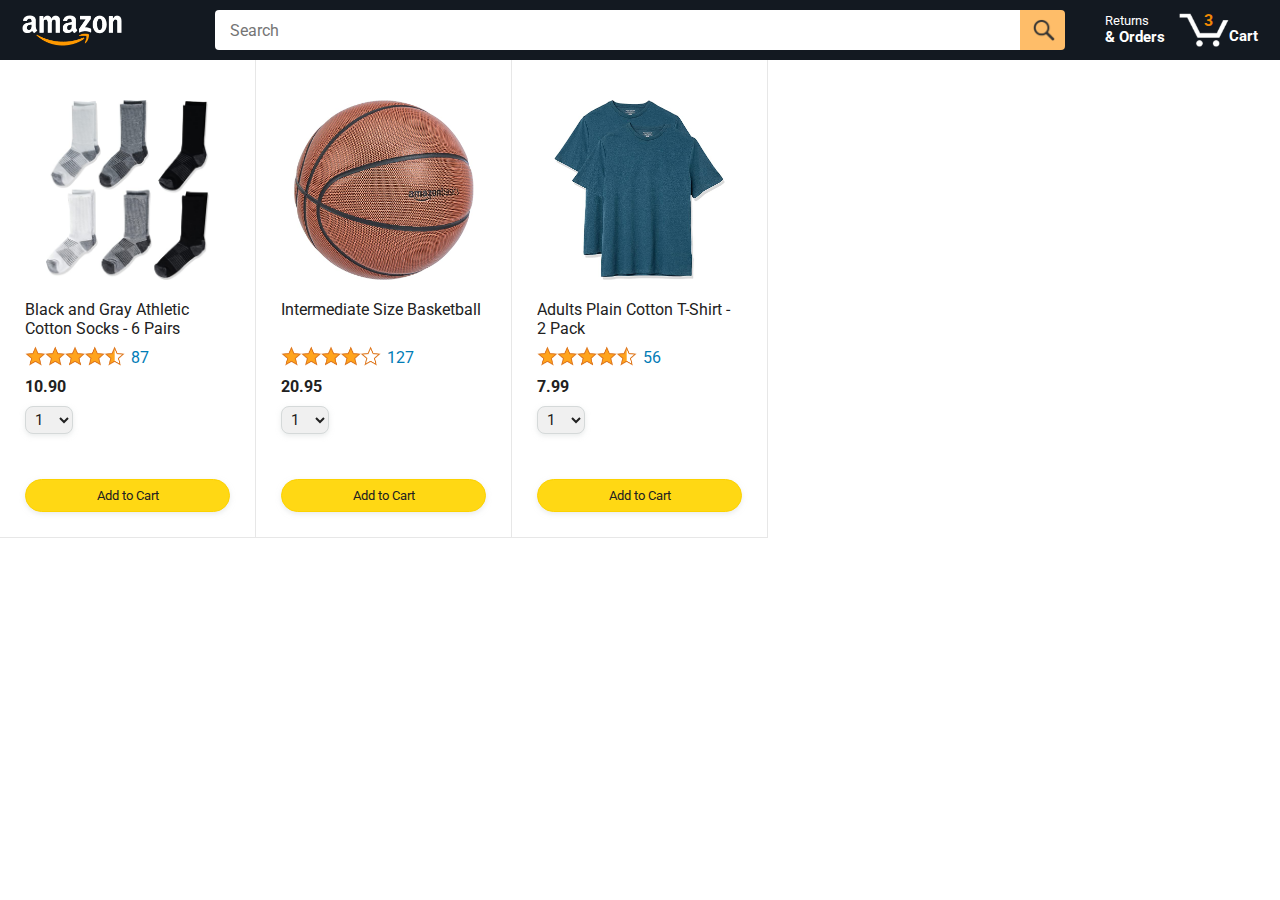
==== amazon.html @ 60e0d7c0 "Genereate HTML with Javascript" ====
<!DOCTYPE html>
<html>
  <head>
    <title>Amazon Project</title>

    <!-- This code is needed for responsive design to work.
      (Responsive design = make the website look good on
      smaller screen sizes like a phone or a tablet). -->
    <meta name="viewport" content="width=device-width, initial-scale=1">

    <!-- Load a font called Roboto from Google Fonts. -->
    <link rel="preconnect" href="https://fonts.googleapis.com">
    <link rel="preconnect" href="https://fonts.gstatic.com" crossorigin>
    <link href="https://fonts.googleapis.com/css2?family=Roboto:wght@400;500;700&display=swap" rel="stylesheet">

    <!-- Here are the CSS files for this page. -->
    <link rel="stylesheet" href="styles/shared/general.css">
    <link rel="stylesheet" href="styles/shared/amazon-header.css">
    <link rel="stylesheet" href="styles/pages/amazon.css">
  </head>
  <body>
    <div class="amazon-header">
      <div class="amazon-header-left-section">
        <a href="amazon.html" class="header-link">
          <img class="amazon-logo"
            src="images/amazon-logo-white.png">
          <img class="amazon-mobile-logo"
            src="images/amazon-mobile-logo-white.png">
        </a>
      </div>

      <div class="amazon-header-middle-section">
        <input class="search-bar" type="text" placeholder="Search">

        <button class="search-button">
          <img class="search-icon" src="images/icons/search-icon.png">
        </button>
      </div>

      <div class="amazon-header-right-section">
        <a class="orders-link header-link" href="orders.html">
          <span class="returns-text">Returns</span>
          <span class="orders-text">& Orders</span>
        </a>

        <a class="cart-link header-link" href="checkout.html">
          <img class="cart-icon" src="images/icons/cart-icon.png">
          <div class="cart-quantity">3</div>
          <div class="cart-text">Cart</div>
        </a>
      </div>
    </div>
    
    <div class="main">
      <div class="products-grid js-products-grid">
        
      </div>
    </div>


    <Script src="scripts/amazon.js"></Script>
  </body>
</html>
---- styles/shared/general.css ----
body {
  font-family: Roboto, Arial;
  color: rgb(33, 33, 33);
  /* The <body> element has a default margin of 8px
     on all sides. This removes the default margins. */
  margin: 0;
}

/* <p> elements have a default margin on the top
   and bottom. This removes the default margins. */
p {
  margin: 0;
}

button {
  cursor: pointer;
}

select {
  cursor: pointer;
}

input, select, button {
  font-family: Roboto, Arial;
}

.button-primary {
  color: rgb(33, 33, 33);
  background-color: rgb(255, 216, 20);
  border: 1px solid rgb(252, 210, 0);
  border-radius: 8px;
  cursor: pointer;
  box-shadow: 0 2px 5px rgba(213, 217, 217, 0.5);
}

.button-primary:hover {
  background-color: rgb(247, 202, 0);
  border: 1px solid rgb(242, 194, 0);
}

.button-primary:active {
  background: rgb(255, 216, 20);
  border-color: rgb(252, 210, 0);
  box-shadow: none;
}

.button-secondary {
  color: rgb(33, 33, 33);
  background: white;
  border: 1px solid rgb(213, 217, 217);
  border-radius: 8px;
  cursor: pointer;
  box-shadow: 0 2px 5px rgba(213, 217, 217, 0.5);
}

.button-secondary:hover {
  background-color: rgb(247, 250, 250);
}

.button-secondary:active {
  background-color: rgb(237, 253, 255);
  box-shadow: none;
}

/* These styles will limit text to 2 lines. Anything
   beyond 2 lines will be replaced with "..."
   You can find this code by using an A.I. tool or by
   searching in Google.
   https://css-tricks.com/almanac/properties/l/line-clamp/ */
.limit-text-to-2-lines {
  display: -webkit-box;
  -webkit-line-clamp: 2;
  -webkit-box-orient: vertical;
  overflow: hidden;
}

.link-primary {
  color: rgb(1, 124, 182);
  cursor: pointer;
}

.link-primary:hover {
  color: rgb(196, 80, 0);
}

/* Styles for dropdown selectors. */
select {
  color: rgb(33, 33, 33);
  background-color: rgb(240, 240, 240);
  border: 1px solid rgb(213, 217, 217);
  border-radius: 8px;
  padding: 3px 5px;
  font-size: 15px;
  cursor: pointer;
  box-shadow: 0 2px 5px rgba(213, 217, 217, 0.5);
}

select:focus,
input:focus {
  outline: 2px solid rgb(255, 153, 0);
}
---- styles/shared/amazon-header.css ----
.amazon-header {
  background-color: rgb(19, 25, 33);
  color: white;
  padding-left: 15px;
  padding-right: 15px;

  display: flex;
  align-items: center;
  justify-content: space-between;

  position: fixed;
  top: 0;
  left: 0;
  right: 0;
  height: 60px;
}

.amazon-header-left-section {
  width: 180px;
}

@media (max-width: 800px) {
  .amazon-header-left-section {
    width: unset;
  }
}

.header-link {
  display: inline-block;
  padding: 6px;
  border-radius: 2px;
  cursor: pointer;
  text-decoration: none;
  border: 1px solid rgba(0, 0, 0, 0);
}

.header-link:hover {
  border: 1px solid white;
}

.amazon-logo {
  width: 100px;
  margin-top: 5px;
}

.amazon-mobile-logo {
  display: none;
}

@media (max-width: 575px) {
  .amazon-logo {
    display: none;
  }

  .amazon-mobile-logo {
    display: block;
    height: 35px;
    margin-top: 5px;
  }
}

.amazon-header-middle-section {
  flex: 1;
  max-width: 850px;
  margin-left: 10px;
  margin-right: 10px;
  display: flex;
}

.search-bar {
  flex: 1;
  width: 0;
  font-size: 16px;
  height: 38px;
  padding-left: 15px;
  border: none;
  border-top-left-radius: 4px;
  border-bottom-left-radius: 4px;
  border-top-right-radius: 0;
  border-bottom-right-radius: 0;
}

.search-button {
  background-color: rgb(254, 189, 105);
  border: none;
  width: 45px;
  height: 40px;
  border-top-right-radius: 4px;
  border-bottom-right-radius: 4px;
  flex-shrink: 0;
}

.search-icon {
  height: 22px;
  margin-left: 2px;
  margin-top: 3px;
}

.amazon-header-right-section {
  width: 180px;
  flex-shrink: 0;
  display: flex;
  justify-content: end;
}

.orders-link {
  color: white;
}

.returns-text {
  display: block;
  font-size: 13px;
}

.orders-text {
  display: block;
  font-size: 15px;
  font-weight: 700;
}

.cart-link {
  color: white;
  display: flex;
  align-items: center;
  position: relative;
}

.cart-icon {
  width: 50px;
}

.cart-text {
  margin-top: 12px;
  font-size: 15px;
  font-weight: 700;
}

.cart-quantity {
  color: rgb(240, 136, 4);
  font-size: 16px;
  font-weight: 700;

  position: absolute;
  top: 4px;
  left: 22px;
  
  width: 26px;
  text-align: center;
}
---- styles/pages/amazon.css ----
.main {
  margin-top: 60px;
}

.products-grid {
  display: grid;

  /* - In CSS Grid, 1fr means a column will take up the
       remaining space in the grid.
     - If we write 1fr 1fr ... 1fr; 8 times, this will
       divide the grid into 8 columns, each taking up an
       equal amount of the space.
     - repeat(8, 1fr); is a shortcut for repeating "1fr"
       8 times (instead of typing out "1fr" 8 times).
       repeat(...) is a special property that works with
       display: grid; */
  grid-template-columns: repeat(8, 1fr);
}

/* @media is used to create responsive design (making the
   website look good on any screen size). This @media
   means when the screen width is 2000px or less, we
   will divide the grid into 7 columns instead of 8. */
@media (max-width: 2000px) {
  .products-grid {
    grid-template-columns: repeat(7, 1fr);
  }
}

/* This @media means when the screen width is 1600px or
   less, we will divide the grid into 6 columns. */
@media (max-width: 1600px) {
  .products-grid {
    grid-template-columns: repeat(6, 1fr);
  }
}

@media (max-width: 1300px) {
  .products-grid {
    grid-template-columns: repeat(5, 1fr);
  }
}

@media (max-width: 1000px) {
  .products-grid {
    grid-template-columns: repeat(4, 1fr);
  }
}

@media (max-width: 800px) {
  .products-grid {
    grid-template-columns: repeat(3, 1fr);
  }
}

@media (max-width: 575px) {
  .products-grid {
    grid-template-columns: repeat(2, 1fr);
  }
}

@media (max-width: 450px) {
  .products-grid {
    grid-template-columns: 1fr;
  }
}

.product-container {
  padding-top: 40px;
  padding-bottom: 25px;
  padding-left: 25px;
  padding-right: 25px;

  border-right: 1px solid rgb(231, 231, 231);
  border-bottom: 1px solid rgb(231, 231, 231);

  display: flex;
  flex-direction: column;
}

.product-image-container {
  display: flex;
  justify-content: center;
  align-items: center;

  height: 180px;
  margin-bottom: 20px;
}

.product-image {
  /* Images will overflow their container by default. To
    prevent this, we set max-width and max-height to 100%
    so they stay inside their container. */
  max-width: 100%;
  max-height: 100%;
}

.product-name {
  height: 40px;
  margin-bottom: 5px;
}

.product-rating-container {
  display: flex;
  align-items: center;
  margin-bottom: 10px;
}

.product-rating-stars {
  width: 100px;
  margin-right: 6px;
}

.product-rating-count {
  color: rgb(1, 124, 182);
  cursor: pointer;
  margin-top: 3px;
}

.product-price {
  font-weight: 700;
  margin-bottom: 10px;
}

.product-quantity-container {
  margin-bottom: 17px;
}

.product-spacer {
  flex: 1;
}

.added-to-cart {
  color: rgb(6, 125, 98);
  font-size: 16px;

  display: flex;
  align-items: center;
  margin-bottom: 8px;

  /* At first, the "Added to cart" message will
     be invisible. Use JavaScript to change the
     opacity and make it visible. */
  opacity: 0;
}

.added-to-cart img {
  height: 20px;
  margin-right: 5px;
}

.add-to-cart-button {
  width: 100%;
  padding: 8px;
  border-radius: 50px;
}
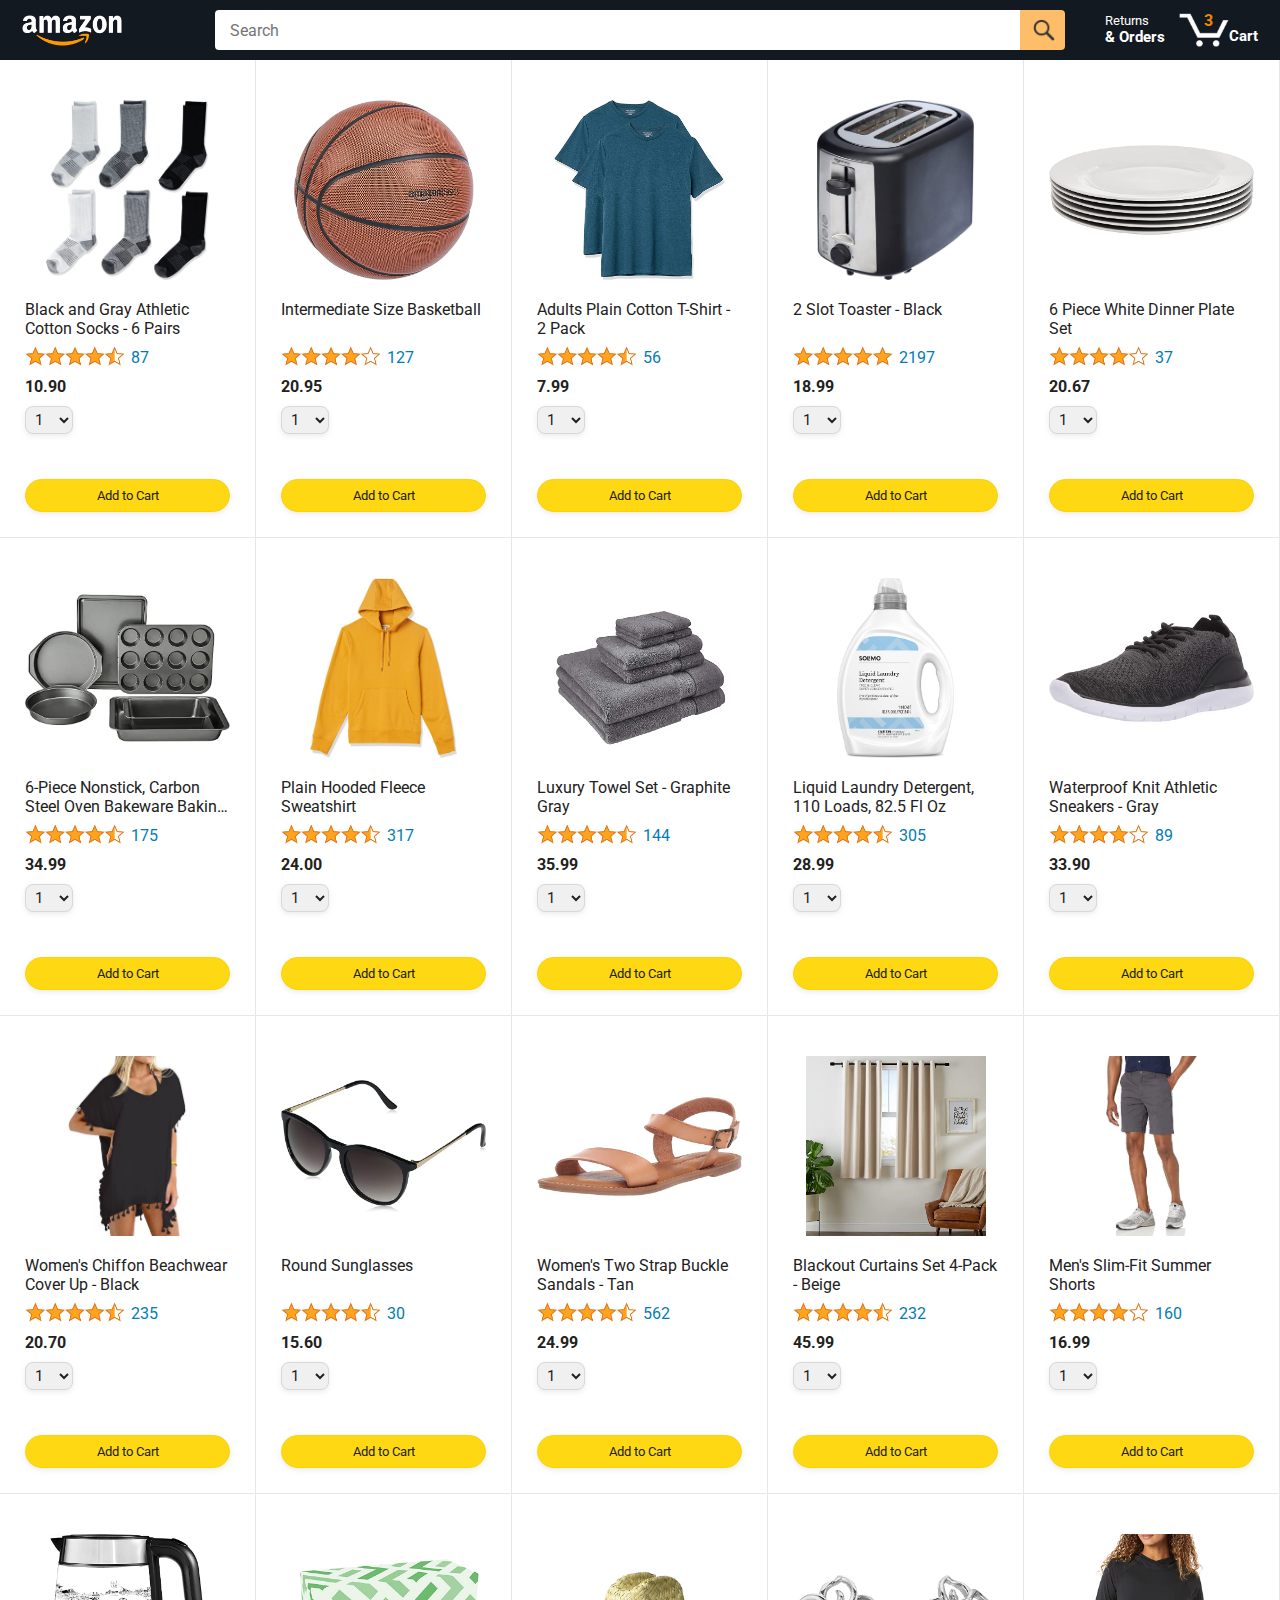
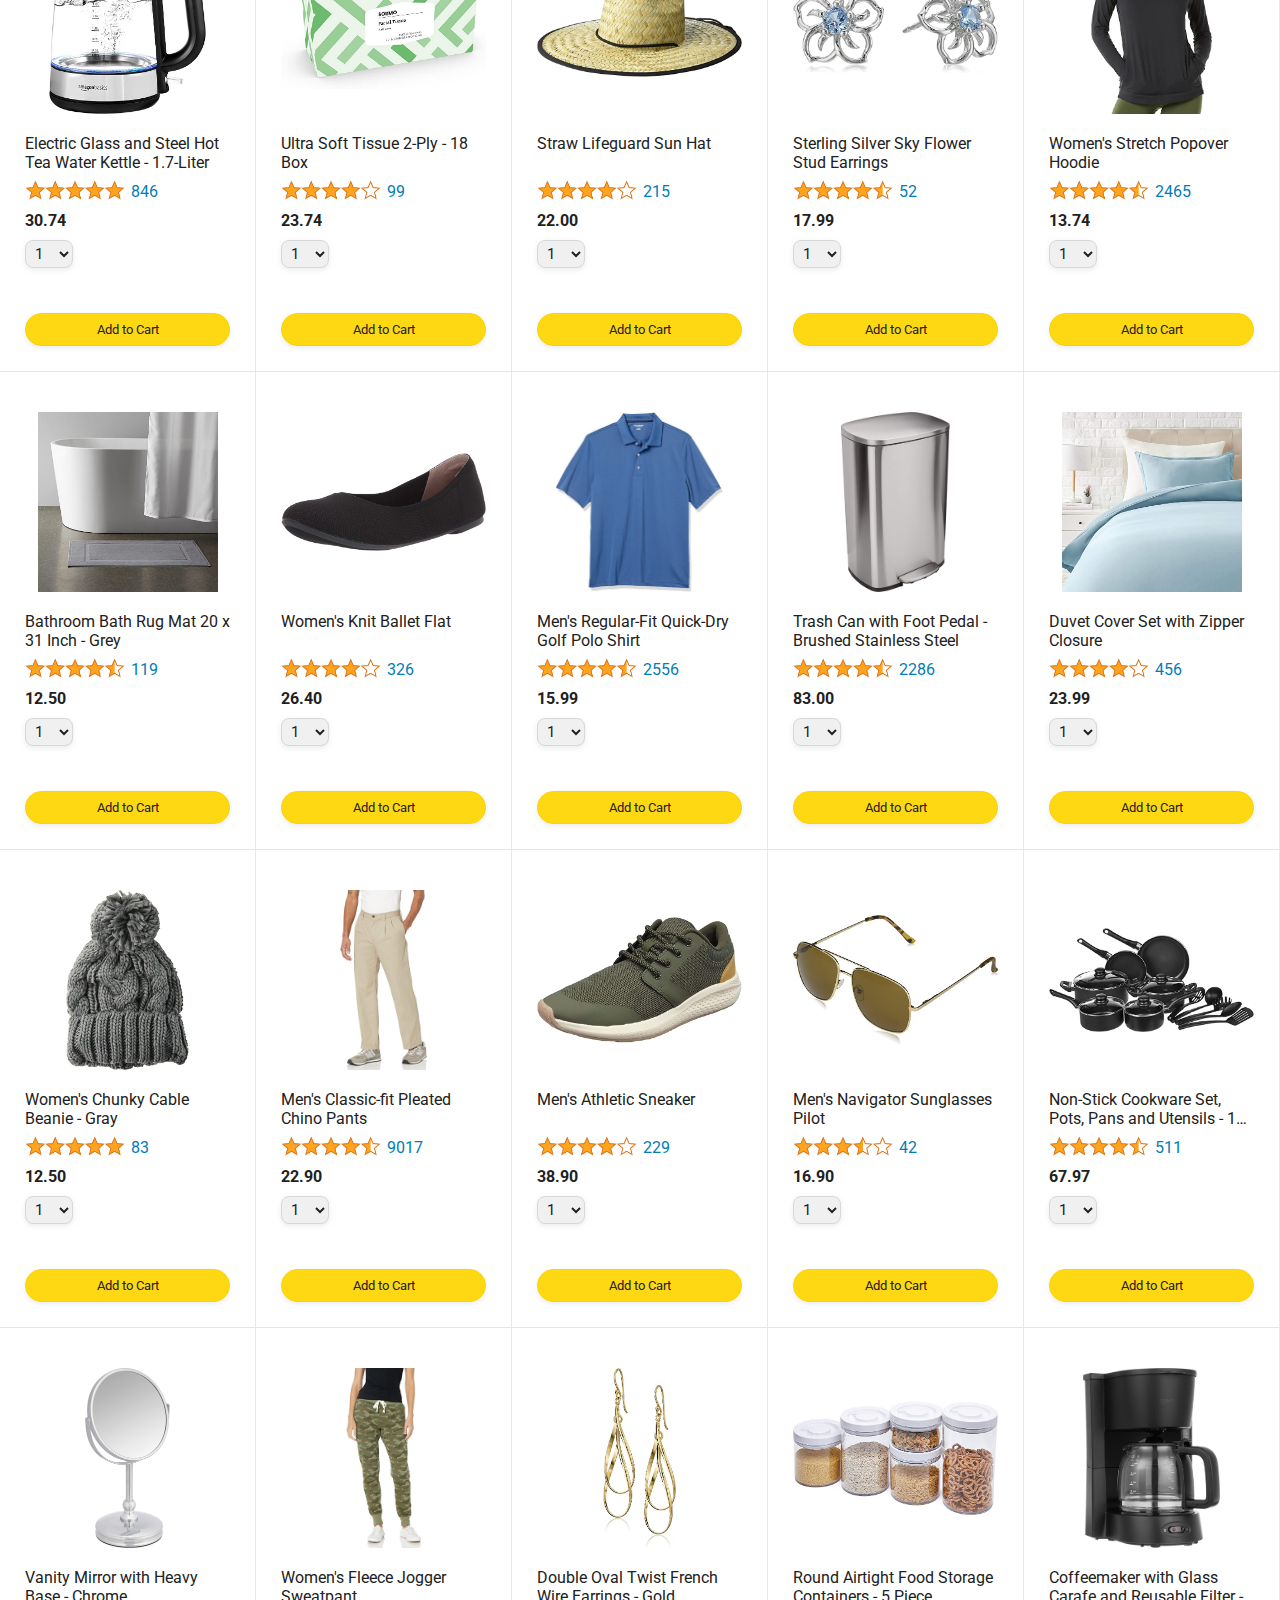
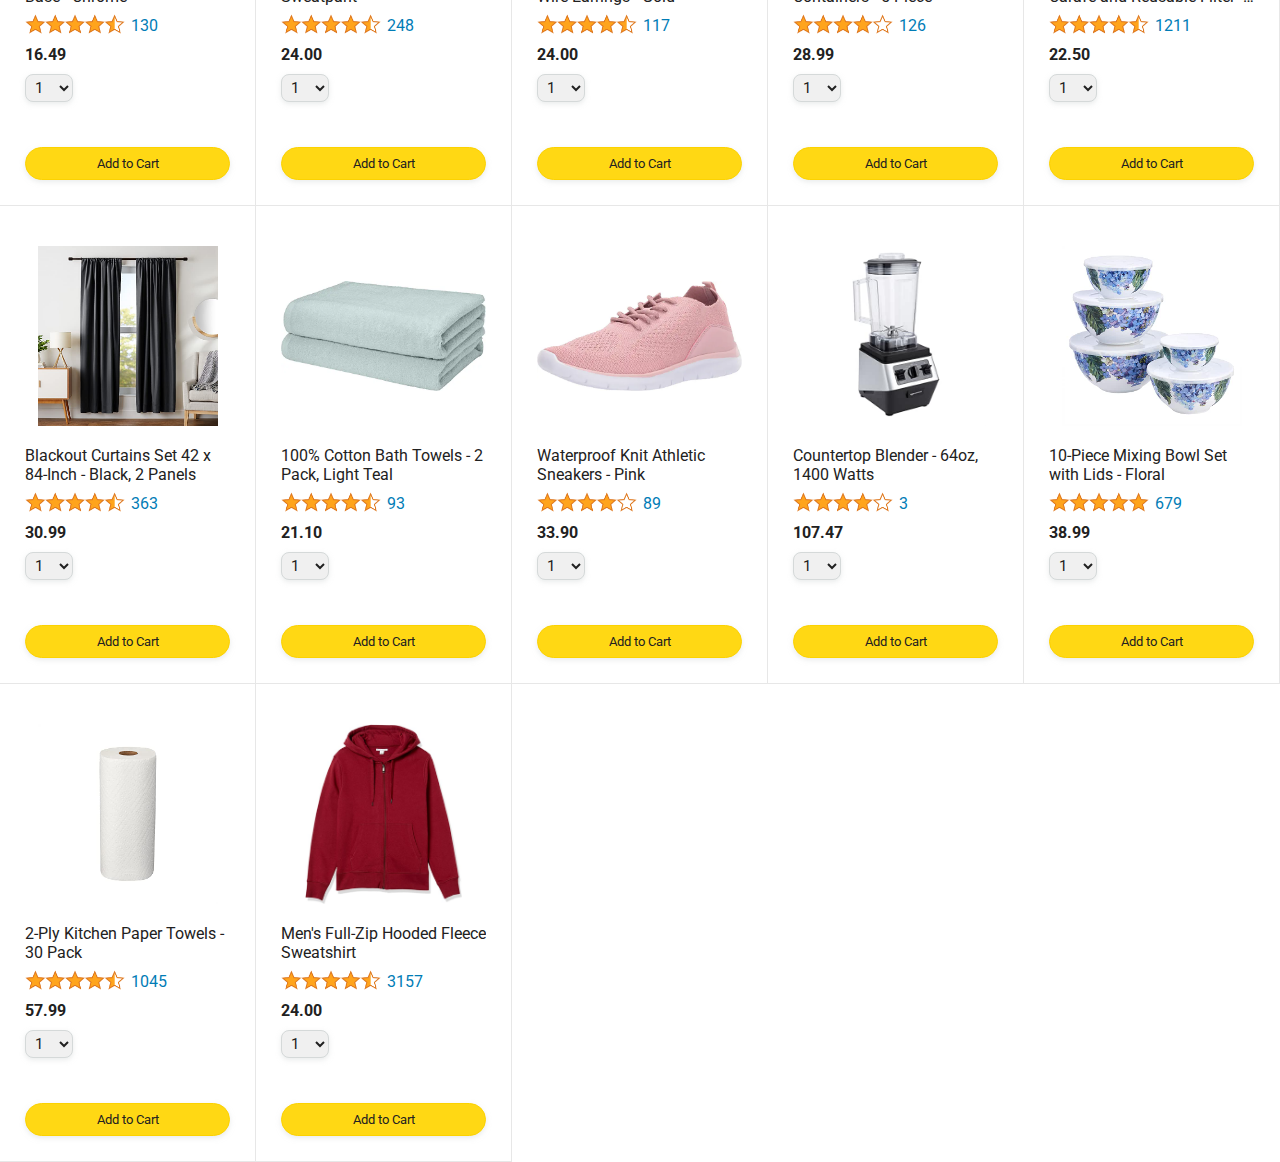
==== commit 0bdcf9ab: "loading more products" ====
--- a/amazon.html
+++ b/amazon.html
@@ -57,7 +57,7 @@
       </div>
     </div>
 
-
+    <script src="data/products.js"></script>
     <Script src="scripts/amazon.js"></Script>
   </body>
 </html>
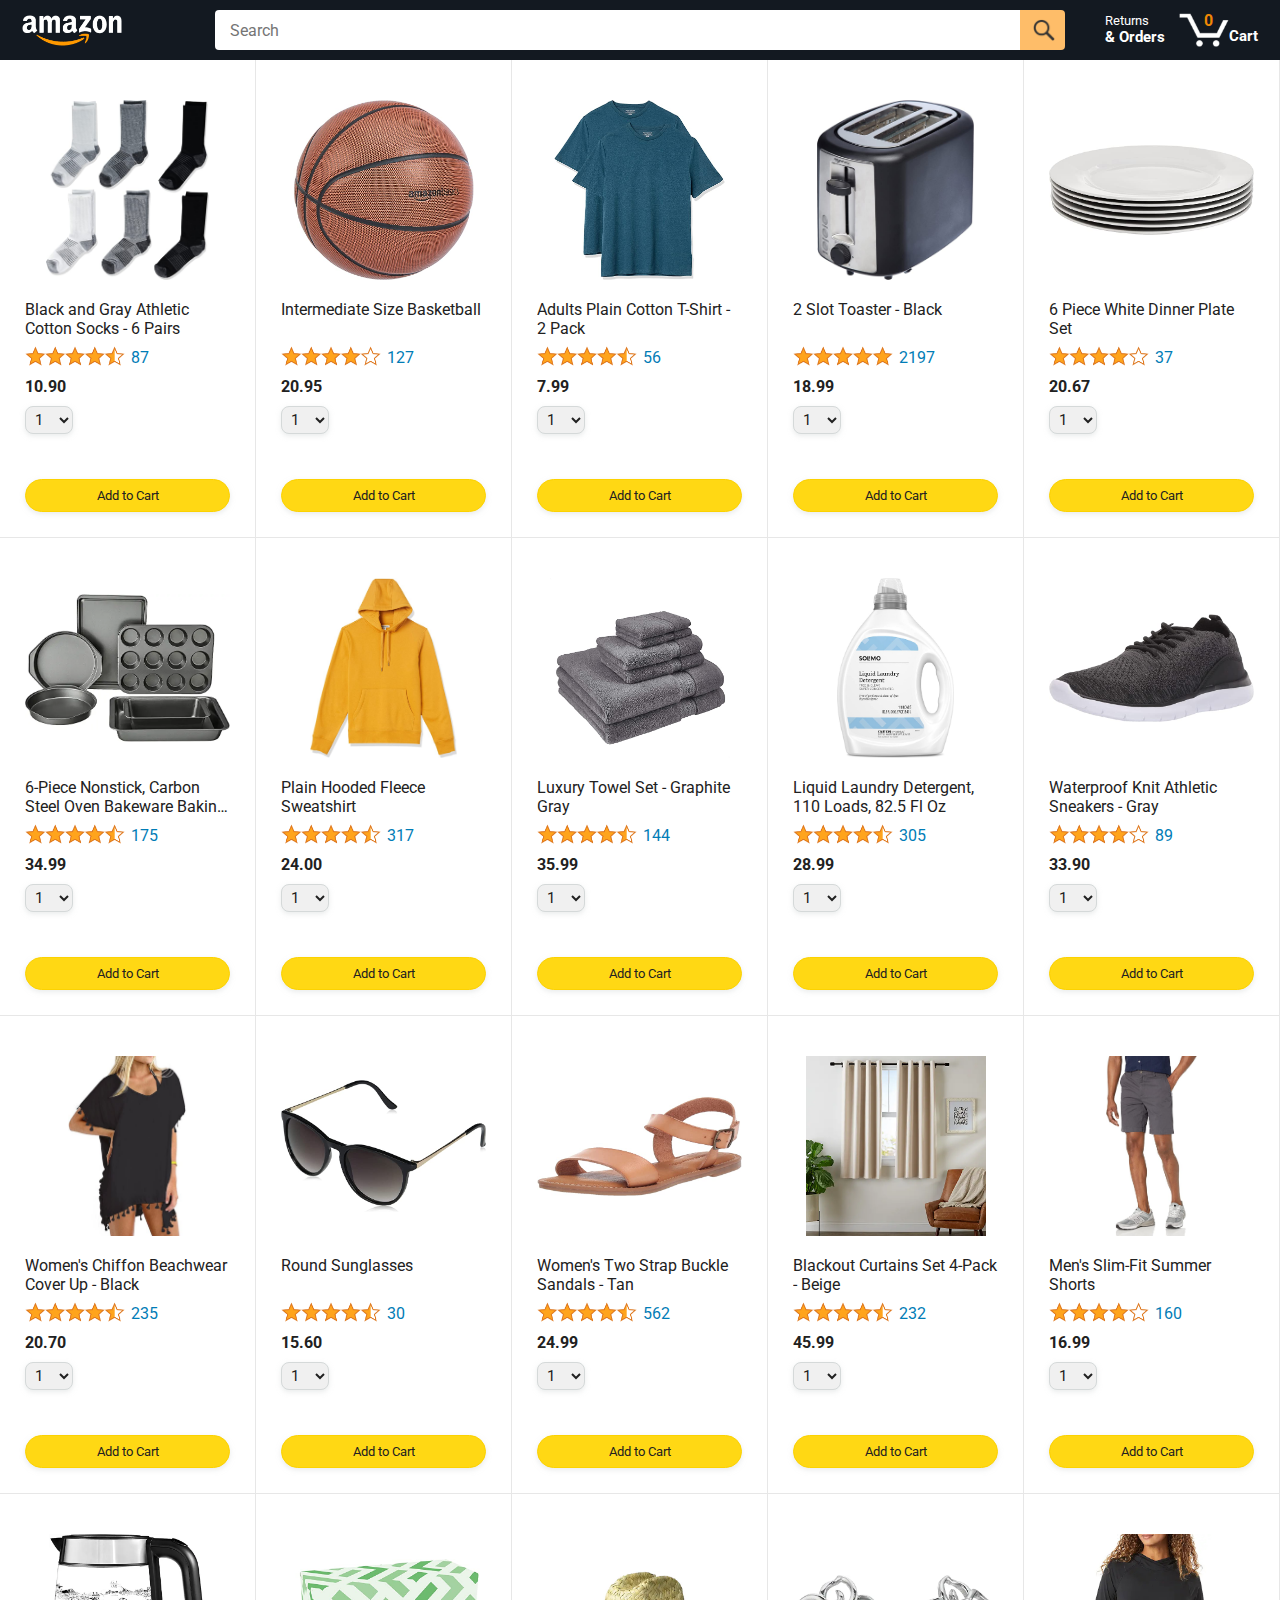
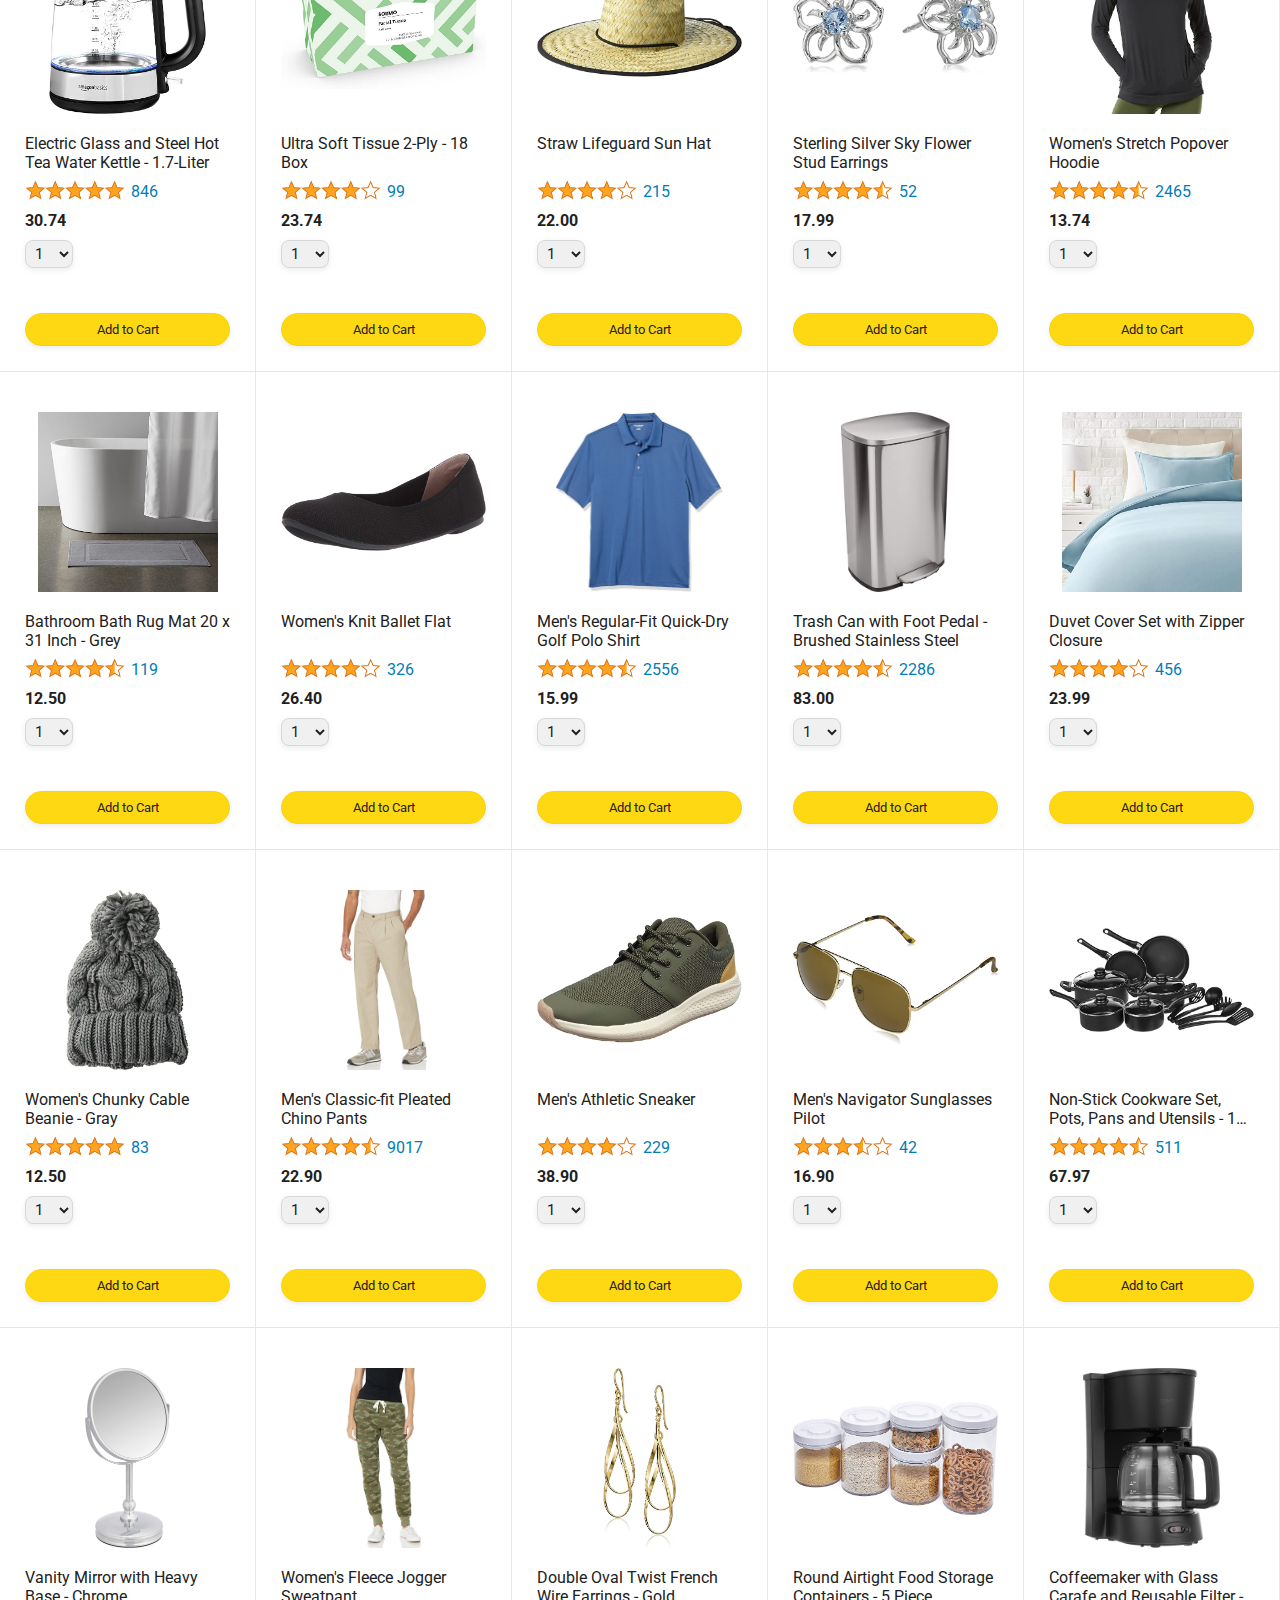
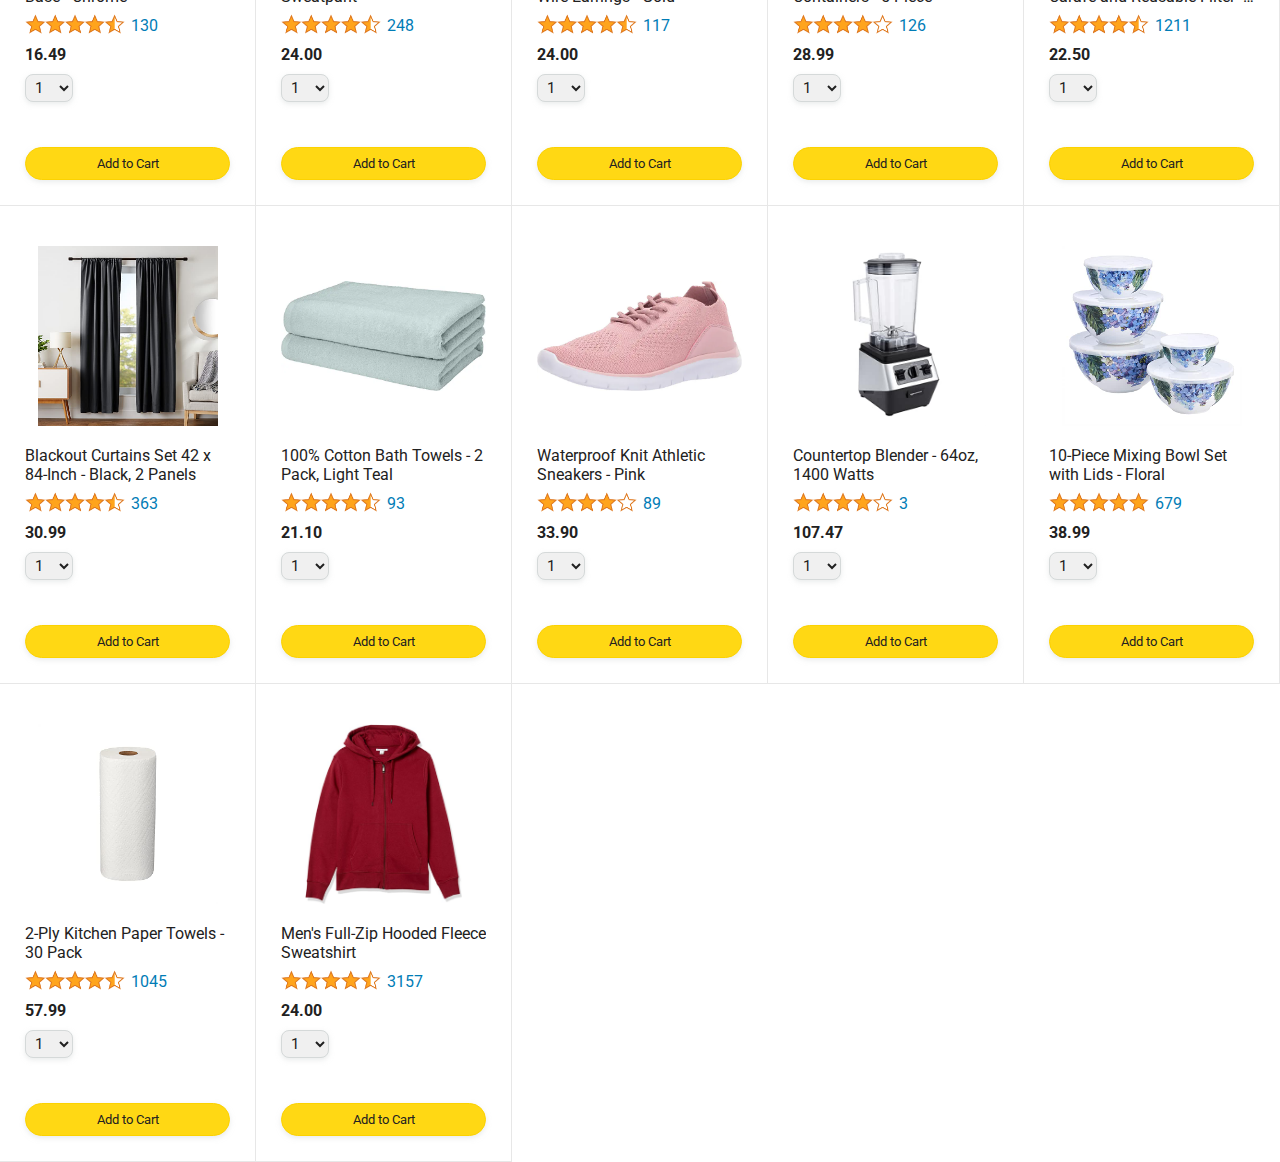
==== commit 8e639969: "make cart quantity interactive" ====
--- a/amazon.html
+++ b/amazon.html
@@ -45,7 +45,7 @@
 
         <a class="cart-link header-link" href="checkout.html">
           <img class="cart-icon" src="images/icons/cart-icon.png">
-          <div class="cart-quantity">3</div>
+          <div class="cart-quantity js-cart-quantity">0</div>
           <div class="cart-text">Cart</div>
         </a>
       </div>
@@ -57,6 +57,8 @@
       </div>
     </div>
 
+    <script src="data/cart.js"></script>
+
     <script src="data/products.js"></script>
     <Script src="scripts/amazon.js"></Script>
   </body>
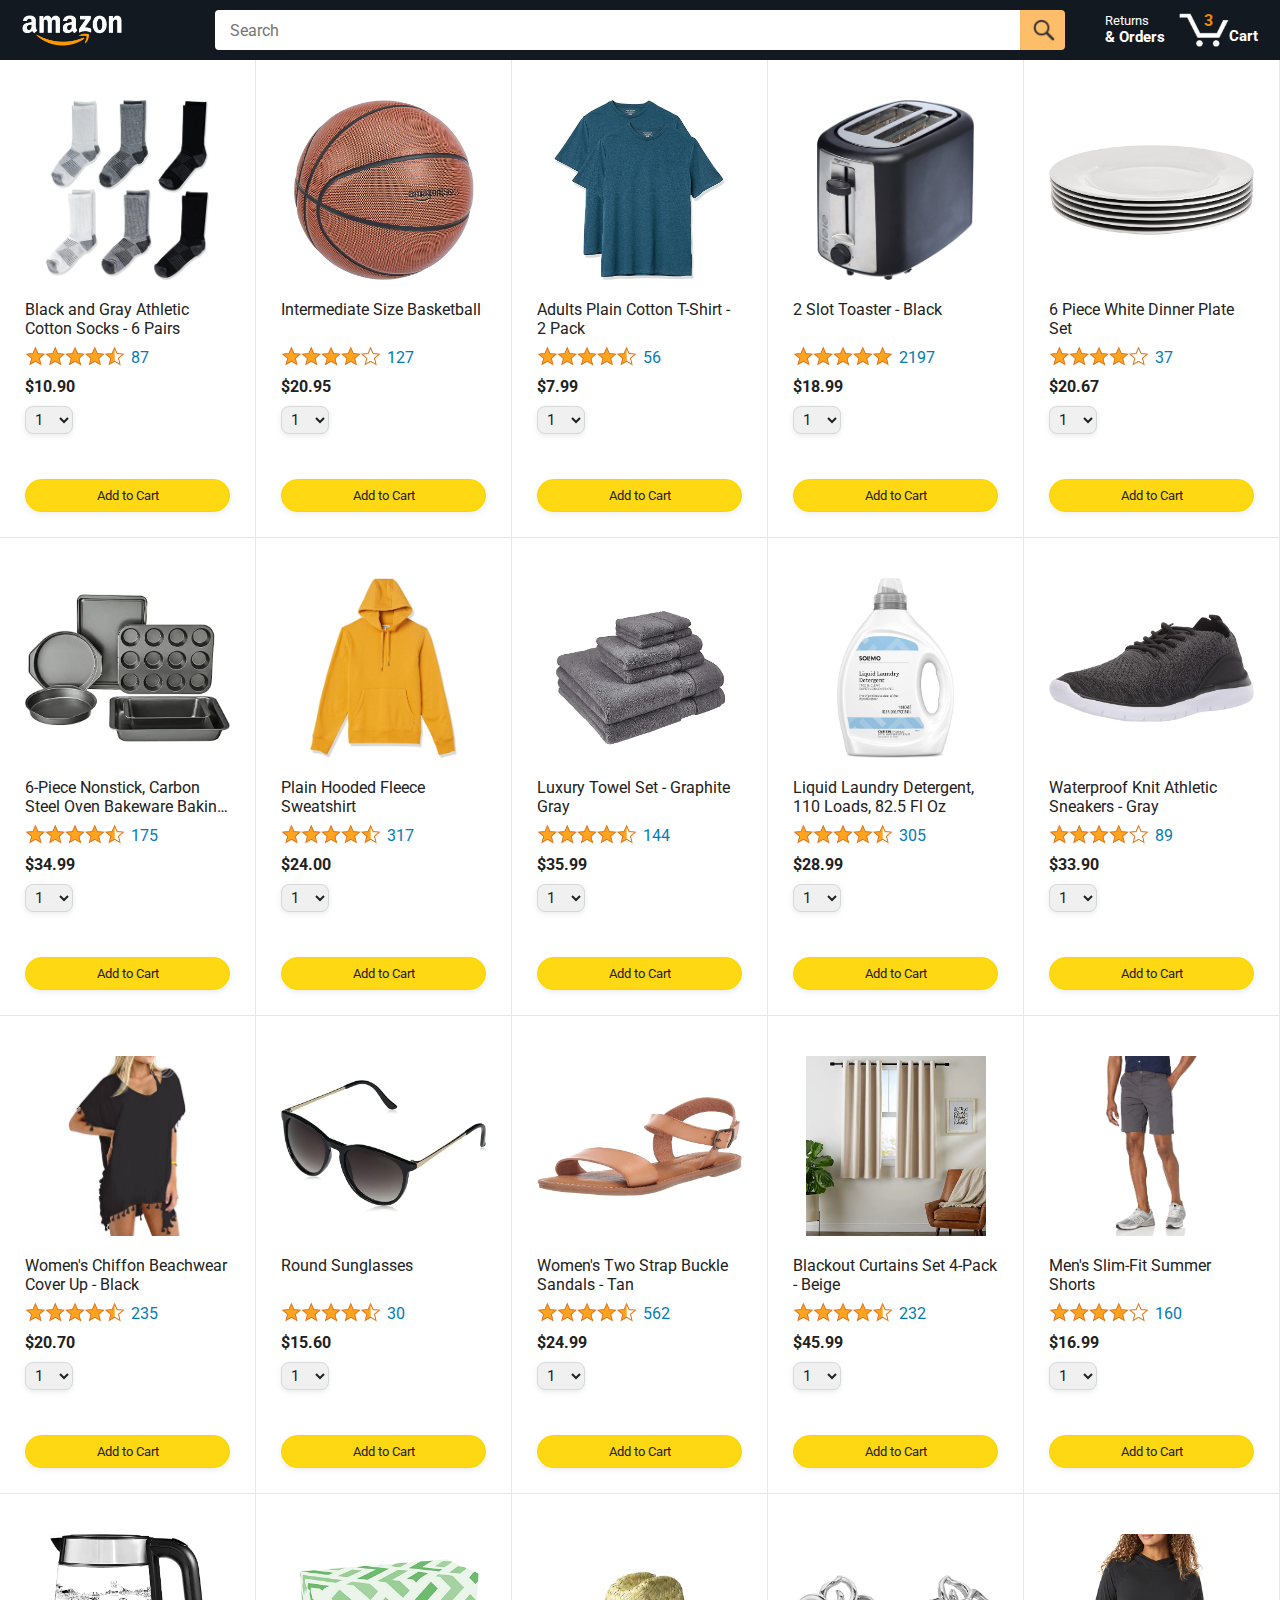
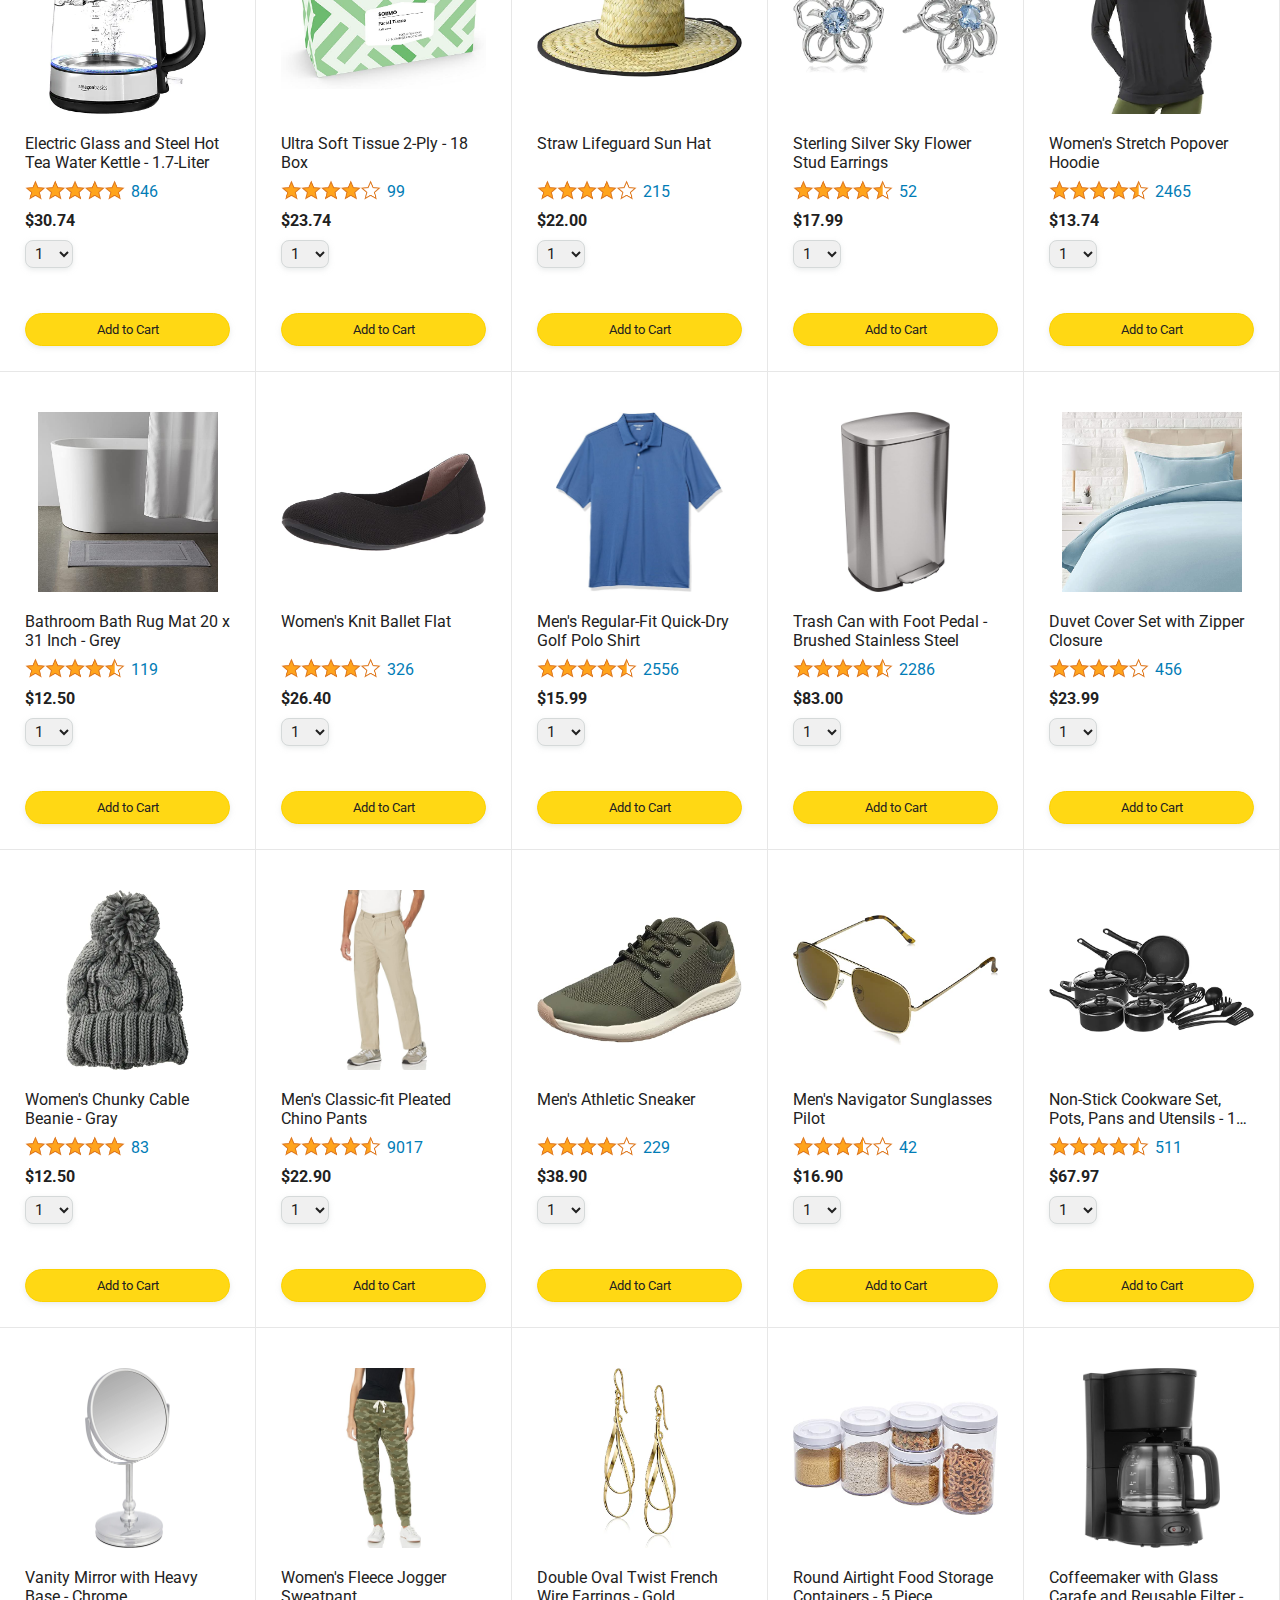
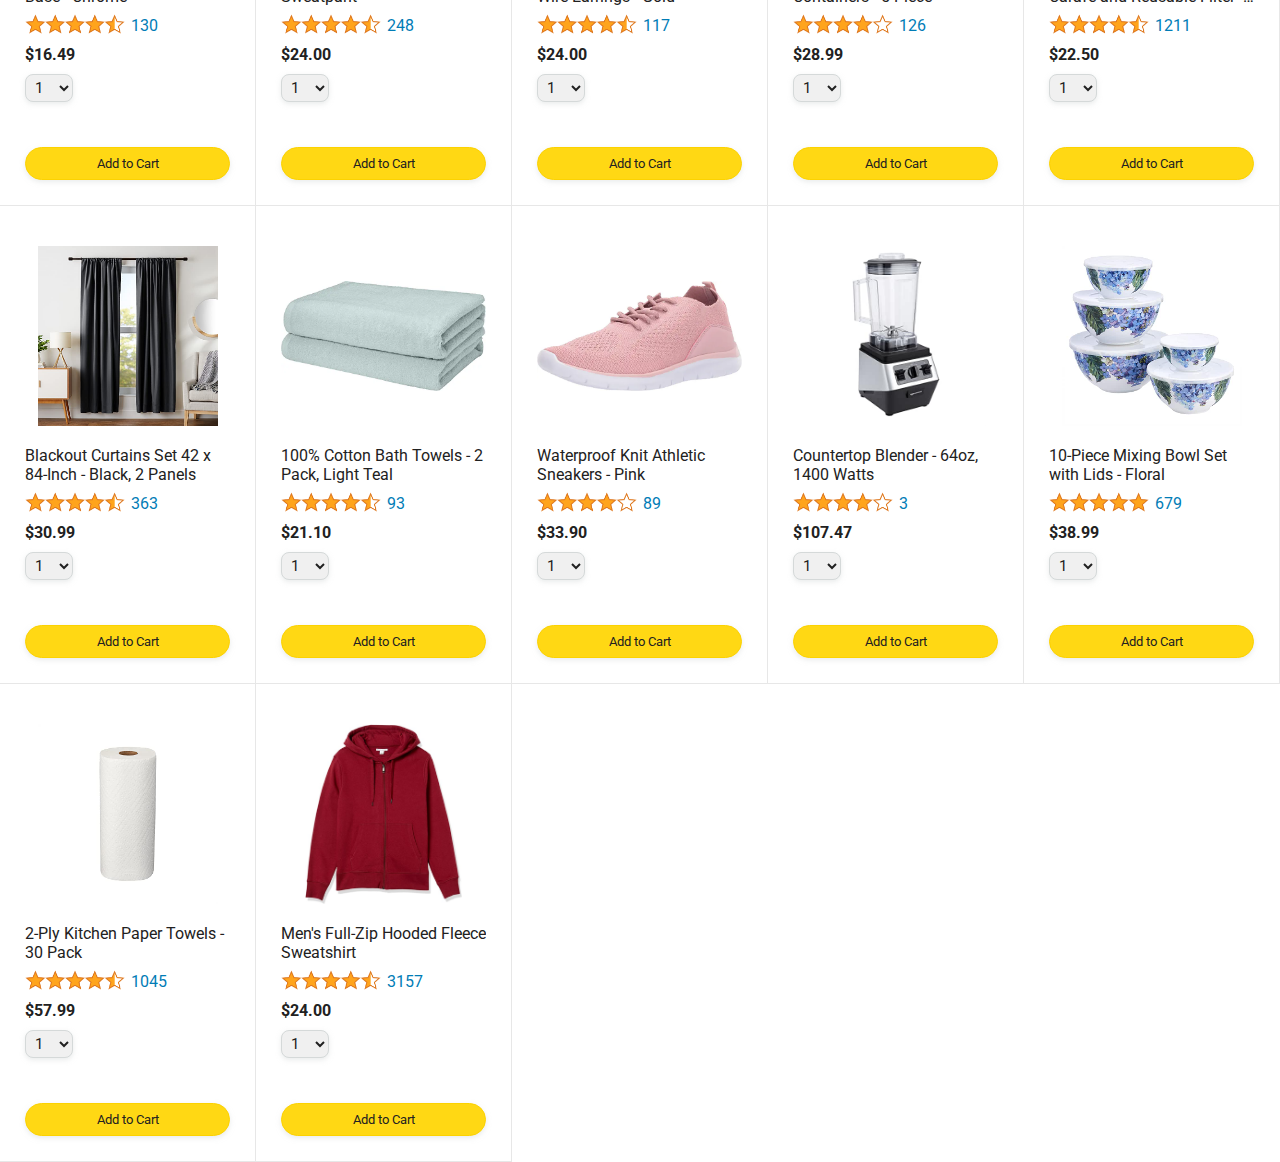
==== commit 8d3f2b61: "udate the cart quantity inside amazon.html" ====
--- a/amazon.html
+++ b/amazon.html
@@ -45,7 +45,7 @@
 
         <a class="cart-link header-link" href="checkout.html">
           <img class="cart-icon" src="images/icons/cart-icon.png">
-          <div class="cart-quantity js-cart-quantity">0</div>
+          <div class="cart-quantity js-cart-quantity"></div>
           <div class="cart-text">Cart</div>
         </a>
       </div>
@@ -57,9 +57,8 @@
       </div>
     </div>
 
-    <script src="data/cart.js"></script>
-
-    <script src="data/products.js"></script>
-    <Script src="scripts/amazon.js"></Script>
+    
+    
+    <Script type="module" src="scripts/amazon.js"></Script>
   </body>
 </html>
--- a/styles/pages/amazon.css
+++ b/styles/pages/amazon.css
@@ -142,6 +142,10 @@
      be invisible. Use JavaScript to change the
      opacity and make it visible. */
   opacity: 0;
+  
+}
+.added-to-cart-visible{
+  opacity: 1;
 }
 
 .added-to-cart img {
